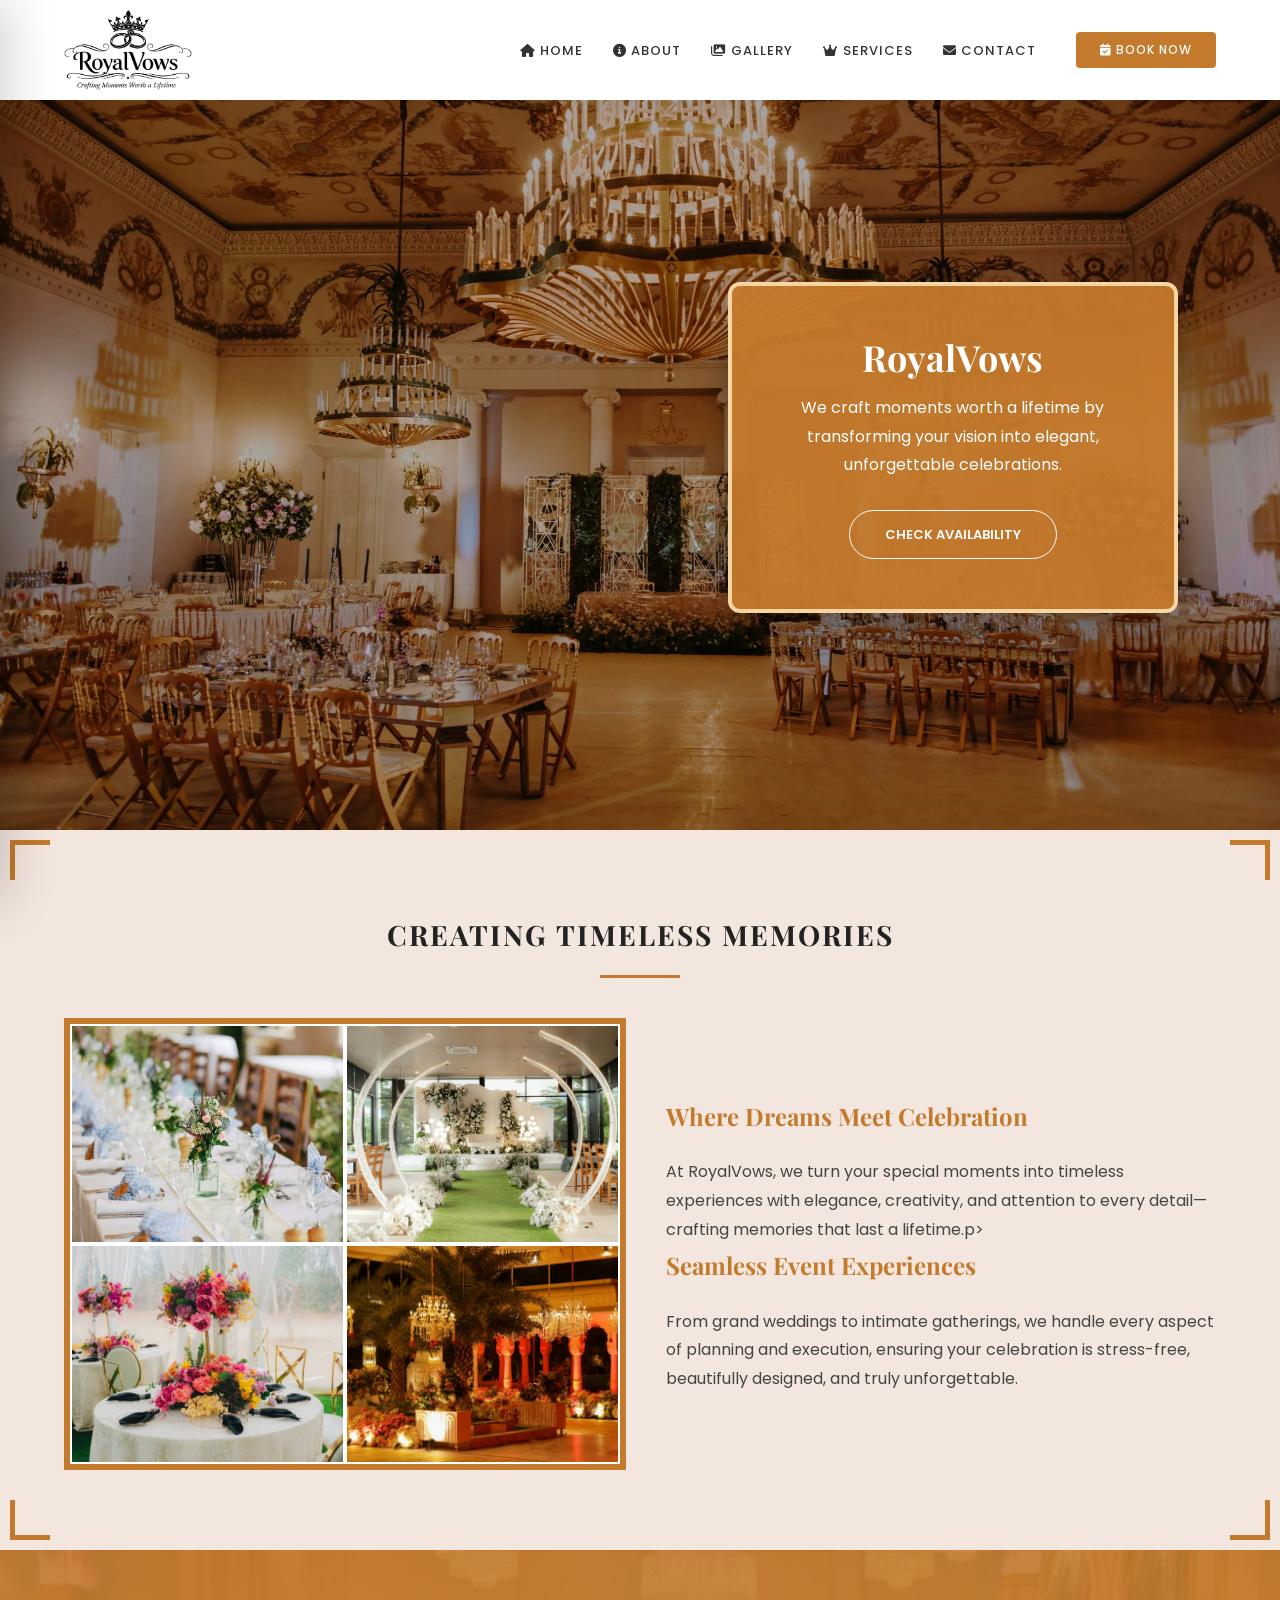
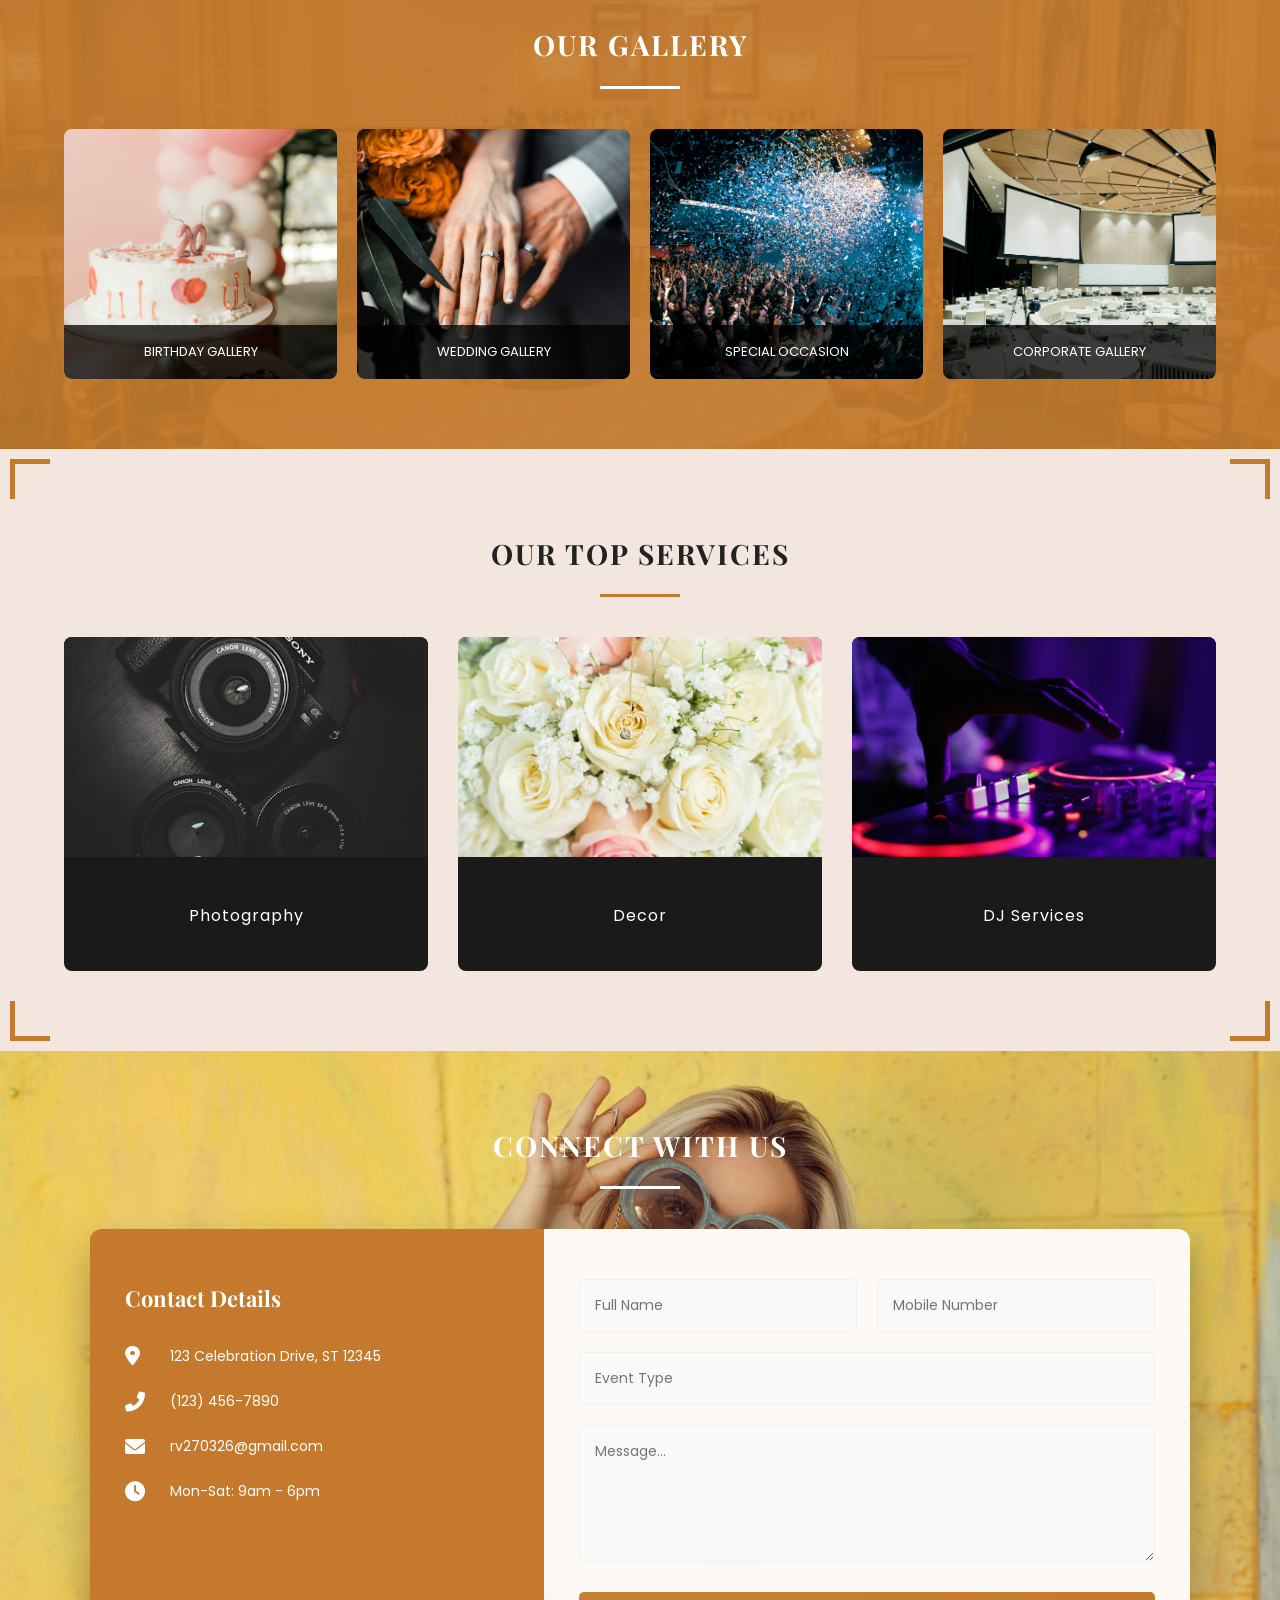
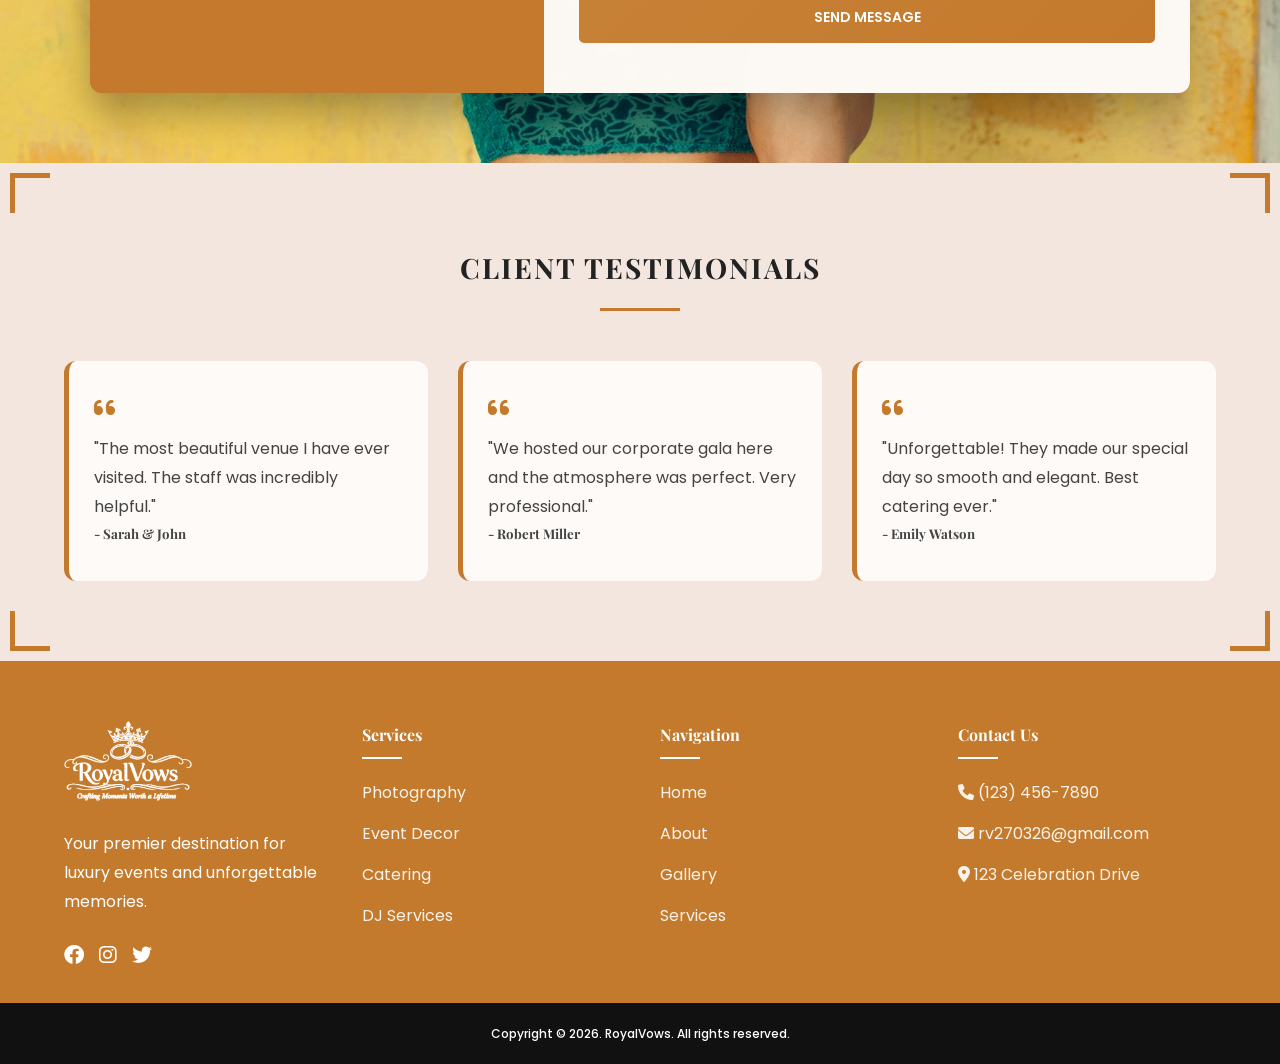
==== index.html @ b92c4b7d "first commit" ====
<!DOCTYPE html>
<html lang="en">
<head>
    <meta charset="UTF-8">
    <meta name="viewport" content="width=device-width, initial-scale=1.0">
    <title>RoyalVows | Reception Venue & Event Planners</title>
  <link rel="icon" type="image/svg+xml" href="data:image/svg+xml,<svg xmlns='http://www.w3.org/2000/svg' viewBox='0 0 64 64'><path fill='%23c47a2c' d='M2 54h60L50 18l-10 16-10-16-12 16-6-16z'/></svg>">
    
    <link href="https://fonts.googleapis.com/css2?family=Playfair+Display:ital,wght@0,400;0,700;1,400&family=Poppins:wght@300;400;500;600&display=swap" rel="stylesheet">
    <link rel="stylesheet" href="https://cdnjs.cloudflare.com/ajax/libs/font-awesome/6.0.0/css/all.min.css">
    <link rel="stylesheet" href="css/style.css">

</head>
<body>
<section id="home" class="hero">
    <div class="hero-card reveal active">
        <h1>RoyalVows</h1>
        <p>We craft moments worth a lifetime by transforming your vision into elegant, unforgettable celebrations.</p>
        <a href="#contact" class="cta-btn">Check Availability</a>
    </div>
</section>

<!-- About Section-->
<section id="about" class="decorated-section reveal">
    <div class="section-corners">
        <div class="corner-tl"></div>
        <div class="corner-tr"></div>
        <div class="corner-bl"></div>
        <div class="corner-br"></div>
    </div>
    <h2>Creating Timeless Memories</h2>
    <div class="divider"></div>
    <div class="about-wrapper">
        <div class="about-container">
            <div class="about-images">
                <img src="images/hero1.jpg">
                <img src="images/hero3.jpg">
                <img src="images/a4.jpg">
                <img src="images/a3.jpg">
            </div>
            <div class="about-content">
                <h3>Where Dreams Meet Celebration</h3>
                <p>At RoyalVows, we turn your special moments into timeless experiences with elegance, creativity, and attention to every detail—crafting memories that last a lifetime.p>
<h3>Seamless Event Experiences</h3>
<p>From grand weddings to intimate gatherings, we handle every aspect of planning and execution, ensuring your celebration is stress-free, beautifully designed, and truly unforgettable.</p>
            </div>
        </div>
    </div>
</section>

<section id="gallery" class="bg-img-section gallery-section reveal">
    <div class="gold-overlay"></div>
    <div class="section-content-relative">
        <h2>Our Gallery</h2>
        <div class="divider" style="background:#fff;"></div>
        <div class="gallery-grid">
            <div class="gallery-item" onclick="openGallery('Birthday')">
                <img src="images/b6.jpg">
                <div class="gallery-label">Birthday Gallery</div>
            </div>
            <div class="gallery-item" onclick="openGallery('Wedding')">
                <img src="images/w4.jpg">
                <div class="gallery-label">Wedding Gallery</div>
            </div>
            <div class="gallery-item" onclick="openGallery('Special Occasion')">
                <img src="images/c5.jpg">
                <div class="gallery-label">Special Occasion</div>
            </div>
            <div class="gallery-item" onclick="openGallery('Corporate')">
                <img src="images/c6.jpg">
                <div class="gallery-label">Corporate Gallery</div>
            </div>
        </div>
    </div>
</section>

<!-- Services Section with Premium Diamonds -->
<section id="services" class="decorated-section reveal">
    <div class="section-corners">
        <div class="corner-tl"></div>
        <div class="corner-tr"></div>
        <div class="corner-bl"></div>
        <div class="corner-br"></div>
    </div>
    <h2>Our Top Services</h2>
    <div class="divider"></div>
    <div class="services-wrapper">
        <div class="services-grid">
            <div class="service-card">
                <img src="images/pho.jpg">
                <h4>Photography</h4>
            </div>
            <div class="service-card">
                <img src="images/dec.jpg">
                <h4>Decor</h4>
            </div>
            <div class="service-card">
                <img src="images/dj.jpg">
                <h4>DJ Services</h4>
            </div>
        </div>
    </div>
</section>

<section id="contact" class="contact-section reveal">
    <div class="section-content-relative">
        <h2>Connect With Us</h2>
        <div class="divider" style="background:#fff;"></div>
        <div class="contact-wrapper">
            <div class="contact-info-side">
                <h3>Contact Details</h3>
                <div class="info-detail"><i class="fas fa-map-marker-alt"></i> 123 Celebration Drive, ST 12345</div>
                <div class="info-detail"><i class="fas fa-phone-alt"></i> (123) 456-7890</div>
                <div class="info-detail"><i class="fas fa-envelope"></i> rv270326@gmail.com </div>
                <div class="info-detail"><i class="fas fa-clock"></i> Mon-Sat: 9am - 6pm</div>
            </div>
            <div class="contact-form-side">
                <form id="contact-form" onsubmit="handleForm(event)">
                    <div class="form-row">
                        <div class="form-group"><input type="text" placeholder="Full Name" required></div>
                        <div class="form-group"><input type="tel" placeholder="Mobile Number" required></div>
                    </div>
                    <div class="form-group" style="margin-bottom:20px;"><input type="text" placeholder="Event Type"></div>
                    <div class="form-group" style="margin-bottom:20px;"><textarea rows="5" placeholder="Message..." required></textarea></div>
                    <button type="submit" class="submit-btn">Send Message</button>
                </form>
                <div id="success-msg" style="display:none; color:green; padding:20px; font-weight:600;">Message Sent! We will call you soon.</div>
            </div>
        </div>
    </div>
</section>

<section id="testimonials" class="reveal">
<div class="section-corners">
        <div class="corner-tl"></div>
        <div class="corner-tr"></div>
        <div class="corner-bl"></div>
        <div class="corner-br"></div>
    </div>

    <h2>Client Testimonials</h2>
    <div class="divider"></div>
    <div class="testimonial-grid">
        <div class="testimonial-card">
            <i class="fas fa-quote-left"></i>
            <p>"The most beautiful venue I have ever visited. The staff was incredibly helpful."</p>
            <h5 style="font-family:'Playfair Display';">- Sarah & John</h5>
        </div>
        <div class="testimonial-card">
            <i class="fas fa-quote-left"></i>
            <p>"We hosted our corporate gala here and the atmosphere was perfect. Very professional."</p>
            <h5 style="font-family:'Playfair Display';">- Robert Miller</h5>
        </div>
        <div class="testimonial-card">
            <i class="fas fa-quote-left"></i>
            <p>"Unforgettable! They made our special day so smooth and elegant. Best catering ever."</p>
            <h5 style="font-family:'Playfair Display';">- Emily Watson</h5>
        </div>
    </div>
</section>
<script src="js/script.js"></script>
</body>
</html>
---- css/style.css ----
:root {
            --primary-gold: #c47a2c;
            --dark-gold: #a3621d;
            --bg-light: #fdfaf7;
            --dark-bg: rgba(196, 122, 44, 0.95);
            --transition: all 0.4s cubic-bezier(0.4, 0, 0.2, 1);
        }

        /* Reset & Base */
        * { margin: 0; padding: 0; box-sizing: border-box; }
        html { scroll-behavior: smooth; }
        body {
            font-family: 'Poppins', sans-serif;
            color: #444;
            line-height: 1.8;
            background: #fff;
            overflow-x: hidden;
        }

        .reveal { opacity: 0; transform: translateY(30px); transition: all 0.8s ease-out; }
        .reveal.active { opacity: 1; transform: translateY(0); }

        /* Enhanced Premium Diamond Corners */
        .decorated-section {
    position: relative;
    overflow: hidden; /* prevents scroll issues */
}
       .section-corners div {
    position: absolute;
    width: 40px;
    height: 40px;
    border-color: #c47a2c;
}

/* Top Left */
.corner-tl {
    top: 10px;
    left: 10px;
    border-top: 5px solid;
    border-left: 5px solid;
}

/* Top Right */
.corner-tr {
    top: 10px;
    right: 10px;
    border-top: 5px solid;
    border-right: 5px solid;
}

/* Bottom Left */
.corner-bl {
    bottom: 10px;
    left: 10px;
    border-bottom: 5px solid;
    border-left: 5px solid;
}

/* Bottom Right */
.corner-br {
    bottom: 10px;
    right: 10px;
    border-bottom: 5px solid;
    border-right: 5px solid;
}

        /* --- NAVIGATION --- */
        header {
            position: fixed; top: 0; width: 100%; z-index: 2000;
            background: #fff; box-shadow: 0 4px 15px rgba(0,0,0,0.06);
        }
        .navbar {
            display: flex; justify-content: space-between; align-items: center;
            padding: 12px 5%; position: relative;
            max-height: 100px;
        }
        .logo img { height: 80px; width: auto; display: block; }

        /* Desktop Navigation */
        .desktop-nav {
            display: flex; list-style: none; gap: 30px; align-items: center;
        }
        .desktop-nav a {
            text-decoration: none; color: #333; font-size: 13px; font-weight: 500;
            text-transform: uppercase; transition: var(--transition); letter-spacing: 1px;
            padding: 8px 0; position: relative;
        }

        .desktop-nav a::after {
            content: ''; position: absolute; bottom: 0; left: 0; width: 0; height: 2px;
            background: var(--primary-gold); transition: 0.3s;
        }
        .desktop-nav a:hover::after, .desktop-nav a.active-link::after { width: 100%; }
        .desktop-nav a:hover, .desktop-nav a.active-link { color: var(--primary-gold); }

        .req-btn {
            background: var(--primary-gold) !important; color: #fff !important; padding: 12px 24px !important;
            border-radius: 4px; font-size: 12px !important; display: inline-block;
            line-height: 1; margin-left: 10px; transition: var(--transition) !important;
            text-decoration: none !important;
        }
        .req-btn::after { display: none !important; }
        .req-btn:hover { background: #222 !important; color: #fff !important; transform: translateY(-2px); }

        /* Clean Hamburger Menu */
        .hamburger {
            display: none; flex-direction: column; gap: 6px; cursor: pointer;
            padding: 15px; border-radius: 10px; transition: var(--transition);
            width: 52px; height: 52px; justify-content: center;
            background: transparent !important;
        }
        .hamburger span {
            width: 100%; height: 3px; background: #333; border-radius: 2px;
            transition: var(--transition); transform-origin: center;
        }
        .hamburger.active span:nth-child(1) {
            transform: rotate(45deg) translate(8px, 8px);
        }
        .hamburger.active span:nth-child(2) {
            opacity: 0;
        }
        .hamburger.active span:nth-child(3) {
            transform: rotate(-45deg) translate(8px, -8px);
        }

        /* FULL 100vh Drawer Menu */
        .mobile-menu-overlay {
            position: fixed; top: 0; left: 0; width: 100%; height: 100vh;
            background: rgba(0,0,0,0.5); z-index: 1999; opacity: 0; visibility: hidden;
            transition: all 0.4s cubic-bezier(0.25, 0.46, 0.45, 0.94);
        }
        .mobile-menu-overlay.active {
            opacity: 1; visibility: visible;
        }

        .mobile-menu {
            position: fixed; top: 0; left: 0; width: 100%; height: 100vh;
            background: linear-gradient(135deg, #fff 0%, #fdfaf7 100%);
            z-index: 2000; transform: translateX(-100%);
            box-shadow: 5px 0 50px rgba(0,0,0,0.2);
            transition: transform 0.5s cubic-bezier(0.25, 0.46, 0.45, 0.94);
            padding: 20px 40px 40px;
            overflow-y: auto;
        }
        .mobile-menu.active { transform: translateX(0); }

        .mobile-menu-header {
            display: flex; justify-content: flex-end;
            margin-bottom: 15px;
            padding-bottom: 10px; border-bottom: 2px solid #eee;
        }
        .mobile-menu-close {
            background: none; border: none; font-size: 28px; color: #666;
            cursor: pointer; padding: 8px; width: 50px; height: 50px;
            display: flex; align-items: center; justify-content: center;
            border-radius: 50%; transition: var(--transition);
        }
        .mobile-menu-close:hover {
            background: var(--primary-gold); color: #fff; transform: rotate(90deg);
        }

        .mobile-menu-links {
            list-style: none;
        }
        .mobile-menu-links li {
            margin-bottom: 8px;
        }
        .mobile-menu-links a {
            display: flex; align-items: center; gap: 15px; padding: 12px 0;
            font-size: 20px; font-weight: 500; color: #333; text-decoration: none;
            border-bottom: 1px solid rgba(196,122,44,0.1); transition: var(--transition);
            position: relative; overflow: hidden;
        }
        .mobile-menu-links a::before {
            content: ''; position: absolute; left: 0; top: 50%; width: 4px; height: 0;
            background: var(--primary-gold); transition: var(--transition);
            transform: translateY(-50%);
        }
        .mobile-menu-links a:hover {
            color: var(--primary-gold); padding-left: 25px;
        }
        .mobile-menu-links a:hover::before { height: 40px; }
.mobile-menu-links a.active-link {
    color: var(--primary-gold);
    padding-left: 25px;
}

.mobile-menu-links a.active-link::before {
    height: 40px;
}

        .mobile-menu-book {
            background: #222 !important; color: #fff !important;
            text-align: center; margin-top: 20px;
            padding: 12px 24px !important; border-radius: 4px;
            font-size: 12px !important; font-weight: 500 !important;
            text-transform: uppercase !important; letter-spacing: 1px !important;
            display: inline-block; line-height: 1; text-decoration: none !important;
            transition: var(--transition) !important;
        }
        .mobile-menu-book:hover {
            background: var(--primary-gold) !important;
            transform: translateY(-2px);
        }

        .hero {
            height: 85vh; margin-top: 65px;
            background: linear-gradient(rgba(0,0,0,0.25), rgba(0,0,0,0.25)),
                        url('../images/h2.jpg') center/cover no-repeat;
            display: flex; align-items: center; justify-content: flex-end; padding: 0 8%;
            position: relative;
        }
        .hero-card {
            background: var(--dark-bg); color: #fff; padding: 50px 40px;
            width: 100%; max-width: 450px; text-align: center; border-radius: 12px;
            box-shadow: 0 20px 40px rgba(0,0,0,0.3);
        }
.hero-card {
    position: relative;
    background: var(--dark-bg);
    color: #fff;
    padding: 50px 40px;
    width: 100%;
    max-width: 450px;
    text-align: center;
    border-radius: 12px;
    box-shadow: 0 20px 40px rgba(0,0,0,0.3);
border: 4px solid  #f5d6a3;
    z-index: 1;
}


        .hero-card h1 { font-family: 'Playfair Display', serif; font-size: clamp(28px, 5vw, 36px); margin-bottom: 15px; line-height: 1.2; }
        .hero-card p { font-size: clamp(14px, 3vw, 16px); margin-bottom: 10px; }
        .cta-btn {
            background: transparent; border: 1.5px solid #fff; color: #fff; padding: 12px 35px;
            cursor: pointer; font-size: clamp(12px, 2.5vw, 13px); font-weight: 600; transition: var(--transition);
            border-radius: 30px; text-transform: uppercase; text-decoration: none; display: inline-block; margin-top: 20px;
        }
        .cta-btn:hover { background: #fff; color: var(--primary-gold); transform: translateY(-3px); }

        /* --- SECTIONS --- */
        section { padding: 70px 5%; text-align: center; position: relative; }
        h2 {
            font-family: 'Playfair Display', serif;
            font-size: clamp(24px, 4vw, 28px); letter-spacing: 2px;
            margin-bottom: 15px; text-transform: uppercase;
            color: #222;
        }
        .divider { width: 80px; height: 3px; background: var(--primary-gold); margin: 0 auto 40px; }

        /* About Section - Full Width Images on Mobile/Tablet */
        #about { padding: 80px 5%;background-color: #f3e6df; }
        .about-wrapper { position: relative; }
        .about-container {
            display: flex; gap: 40px; align-items: center; text-align: left;
            margin: 0 auto; max-width: 1200px;
        }
        .about-images {
    flex: 1;
    display: grid;
    grid-template-columns: repeat(2, 1fr);
    gap: 0;
    border: 6px solid #c47a2c;
    overflow: hidden;
}

.about-images img {
    width: 100%;
    height: 220px;
    object-fit: cover;
    border: 2px solid #fff;
    border-radius: 0;
    display: block;
    transition: transform 0.5s ease, filter 0.5s ease;
}

/* Hover Animation */
.about-images img:hover {
    transform: scale(1.08);
    filter: brightness(1.1);
}
        .about-content { flex: 1; }
        .about-content h3 {
            color: var(--primary-gold);
            font-family: 'Playfair Display', serif;
            font-size: 24px; margin-bottom: 20px;
        }

        /* BG Image Sections */
        .bg-img-section {
            position: relative; background-attachment: fixed; background-position: center;
            background-repeat: no-repeat; background-size: cover; padding: 70px 5%;
        }
        .gold-overlay { position: absolute; top: 0; left: 0; width: 100%; height: 100%; background: rgba(196, 122, 44, 0.9); z-index: 1; }
        .section-content-relative { position: relative; z-index: 2; color: #fff; }
        .section-content-relative h2 { color: #fff !important; }

        .gallery-section { background-image: url('../images/gall.jpg'); }
        .gallery-grid { display: grid; grid-template-columns: repeat(4, 1fr); gap: 20px; }
        .gallery-item { position: relative; overflow: hidden; height: 250px; border-radius: 8px; cursor: pointer; }
        .gallery-item img { width: 100%; height: 100%; object-fit: cover; transition: 0.6s; }
        .gallery-item:hover img { transform: scale(1.1); }
        .gallery-label { position: absolute; bottom: 0; left: 0; width: 100%; background: rgba(0,0,0,0.75); padding: 15px; font-size: 13px; text-transform: uppercase; text-align: center; }

        /* Services Section */
        #services { padding: 80px 5%; background-color: #f3e6df; }
        .services-wrapper { position: relative; }
        .services-grid {
            display: grid; grid-template-columns: repeat(3, 1fr); gap: 30px;
            margin: 0 auto; max-width: 1200px;
        }
        .service-card {
            background: #1a1a1a; color: #fff; border-radius: 8px; overflow: hidden;
            padding-bottom: 25px; position: relative; transition: var(--transition);
        }
        .service-card:hover {
            transform: translateY(-15px) scale(1.02);
            box-shadow: 0 25px 50px rgba(196, 122, 44, 0.3);
        }
        .service-card img { width: 100%; height: 220px; object-fit: cover; }
        .service-card h4 {
            margin-top: 20px; font-weight: 400; letter-spacing: 1px;
            text-align: center; padding: 15px;
        }

        /* Contact */
        .contact-section {
            background-image: url('../images/contactt.jpg');
            background-attachment: fixed; background-position: center; background-repeat: no-repeat;
            background-size: cover; padding: 70px 5%;
        }
        .contact-wrapper {
            display: flex; max-width: 1100px; margin: 0 auto; border-radius: 12px;
            overflow: hidden; box-shadow: 0 20px 40px rgba(0,0,0,0.3);
            background: rgba(196, 122, 44, 0.95);
        }
        .contact-info-side { flex: 1; background: rgba(196, 122, 44, 0.98); color: #fff; padding: 50px 35px; text-align: left; }
        .contact-info-side h3 {
            font-family: 'Playfair Display', serif;
            font-size: 22px; margin-bottom: 25px; color: #fff;
        }
        .info-detail { display: flex; align-items: center; gap: 20px; margin-bottom: 20px; font-size: 14px; }
        .info-detail i { color: #fff; font-size: 20px; width: 25px; }

        .contact-form-side { flex: 1.5; background: rgba(255,255,255,0.95); padding: 50px 35px; text-align: left; }
        .form-row { display: grid; grid-template-columns: 1fr 1fr; gap: 20px; margin-bottom: 20px; }
        .form-group input, .form-group textarea {
            width: 100%; padding: 15px; border: 1px solid #eee; background: #f9f9f9; border-radius: 5px; outline: none; font-family: inherit; font-size: 14px;
            transition: var(--transition);
        }
        .form-group input:focus { border-color: var(--primary-gold); background: #fff; box-shadow: 0 0 0 3px rgba(196, 122, 44, 0.1); }
        .submit-btn {
            background: linear-gradient(135deg, var(--dark-bg), var(--primary-gold)); color: #fff; border: none; padding: 15px 40px; cursor: pointer;
            text-transform: uppercase; font-weight: 600; width: 100%; transition: var(--transition); border-radius: 5px;
            font-size: 14px; font-family: inherit; position: relative; overflow: hidden;
        }
        .submit-btn::before {
            content: ''; position: absolute; top: 0; left: -100%; width: 100%; height: 100%;
            background: linear-gradient(90deg, transparent, rgba(255,255,255,0.2), transparent);
            transition: left 0.5s;
        }
        .submit-btn:hover::before { left: 100%; }
        .submit-btn:hover {
            background: linear-gradient(135deg, var(--primary-gold), #d6903e);
            transform: translateY(-3px); box-shadow: 0 10px 25px rgba(196, 122, 44, 0.4);
        }
#testimonials {
    background-color: #f3e6df;
    padding: 80px 5%;
}

        .testimonial-grid { display: grid; grid-template-columns: repeat(3, 1fr); gap: 30px; margin-top: 50px; }
        .testimonial-card {
            background: var(--bg-light); padding: 35px 25px; border-radius: 12px;
            text-align: left; border-left: 5px solid var(--primary-gold); transition: var(--transition);
        }
        .testimonial-card:hover { transform: translateY(-10px); box-shadow: 0 15px 30px rgba(0,0,0,0.1); }
        .testimonial-card i { color: var(--primary-gold); font-size: 24px; margin-bottom: 15px; }

        #backToTop {
            position: fixed; bottom: 30px; right: 30px; background: var(--primary-gold); color: #fff;
            width: 45px; height: 45px; border-radius: 50%; border: none; cursor: pointer;
            display: none; align-items: center; justify-content: center; z-index: 1000;
            box-shadow: 0 4px 10px rgba(0,0,0,0.2); transition: 0.3s;
        }

        .modal { display: none; position: fixed; inset: 0; background: rgba(0,0,0,0.9); z-index: 3000; justify-content: center; align-items: center; padding: 20px; }
        .modal.active { display: flex; }
        .modal-content { background: #fff; max-width: 1000px; width: 100%; max-height: 85vh; border-radius: 8px; padding: 30px; overflow-y: auto; }
        .modal-grid { display: grid; grid-template-columns: repeat(3, 1fr); gap: 15px; }
        .modal-grid img { width: 100%; height: 200px; object-fit: cover; border-radius: 4px; }
        .close-modal { font-size: 30px; cursor: pointer; float: right; }

        /* FIXED Footer - Left Aligned Columns + Proper Underlines */
        footer {
            background: var(--primary-gold); color: #fff; padding: 60px 5% 30px;
            display: grid; grid-template-columns: repeat(4, 1fr); gap: 40px; text-align: left;
        }
        .footer-col { text-align: left; }
        .footer-col h4 {
            font-family: 'Playfair Display', serif; margin-bottom: 20px;
            font-size: 16px; position: relative; padding-bottom: 10px;
        }
        .footer-col h4::after {
            content: ''; position: absolute; bottom: 0; left: 0;
            width: 40px; height: 2px; background: #fff;
        }
        .footer-col ul { list-style: none; }
        .footer-col ul li {
            margin-bottom: 12px; opacity: 0.9; transition: 0.3s;
        }
        .footer-col ul li:hover { opacity: 1; transform: translateX(5px); color: #fff; }
        .footer-col ul li a {
            color: inherit; text-decoration: none !important;
        }
        .footer-logo img { height: 80px; margin-bottom: 20px; filter: brightness(0) invert(1); }
        .social-icons { display: flex; gap: 15px; margin-top: 20px; justify-content: flex-start; }
        .social-icons a { color: #fff; font-size: 20px; transition: var(--transition); text-decoration: none; }
        .social-icons a:hover { color: var(--dark-gold); transform: translateY(-3px); }
        .bottom-bar {
            background: #111; color: #fff !important; text-align: center; padding: 20px;
            font-size: 12px; font-weight: 500;
        }

        /* RESPONSIVE DESIGN - ALL FIXES APPLIED */
        @media (max-width: 1200px) {
            .navbar { padding: 12px 4%; }
            section { padding: 60px 4%; }
            .hero { padding: 0 6%; }
            .bg-img-section, .contact-section { padding: 60px 4%; }
            .corner-tl, .corner-tr, .corner-bl, .corner-br { width: 90px; height: 90px; }
        }

        @media (max-width: 1024px) {
            .hamburger { display: flex; }
            .desktop-nav { display: none; }

            .navbar { padding: 10px 4%; max-height: 60px; }
 .logo img {
        height: 50px;
    }

            /* FIXED Hero - Full Width Rectangle */
            .hero {
                height: 80vh;
                margin-top: 60px;
		background: linear-gradient(rgba(0,0,0,0.5), rgba(0,0,0,0.5)),
                url('https://images.unsplash.com/photo-1519225421980-715cb0215aed?auto=format&fit=crop&w=1600') center/cover no-repeat;
                padding: 0 5%;
                justify-content: center;
                text-align: center;
            }
            .hero::before {
                content: '';
                position: absolute;
                top: 0;
                left: 0;
                width: 100%;
                height: 100%;
                background: linear-gradient(
                    rgba(0, 0, 0, 0.2),
                    rgba(0, 0, 0, 0.2)
                );
                pointer-events: none;
                z-index: 1;
            }
           .hero-card {
   		background: transparent;
		border:0px !important;
                padding: 20px 20px;
                width: 95%;
                max-width: none;
                margin: 0 2.5%;
		box-shadow: none;
            }



            /* About Images Full Width */
            .about-container { flex-direction: column; gap: 30px; text-align: center; }
            .about-images {
        grid-template-columns: repeat(2, 1fr); /* KEEP 2 columns */
        gap: 0;
    }

    .about-images img {
        height: 250px;
    }


            .testimonial-grid, .gallery-grid { grid-template-columns: repeat(2, 1fr); }
            footer {
                grid-template-columns: repeat(2, 1fr);
                gap: 30px;
                padding: 50px 4% 30px;
            }
            /* Footer columns LEFT aligned on tablet */
            .footer-col { text-align: left; }
            .footer-col h4::after { left: 0; }
            .social-icons { justify-content: flex-start; }
        }

        @media (max-width: 768px) {
            section { padding: 50px 5%; }
            #about, #services { padding: 60px 5%; }

            .hero {
                height: 75vh;
                padding: 5% 5%;
		background: linear-gradient(rgba(0,0,0,0.5), rgba(0,0,0,0.5)),
                url('https://images.unsplash.com/photo-1519225421980-715cb0215aed?auto=format&fit=crop&w=1600') center/cover no-repeat;
                justify-content: center;
                text-align: center;
            }
            .hero-card {
   		background: transparent;
		border:0px !important;
                padding: 20px 20px;
                width: 95%;
                max-width: none;
                margin: 0 2.5%;
		box-shadow: none;
            }

            /* About Images FULL WIDTH Mobile */
            .about-images {
        grid-template-columns: repeat(2, 1fr); /* KEEP 2 columns */
        gap: 0;
    }

    .about-images img {
        height: 180px;
    }

            h2 { font-size: 24px; letter-spacing: 1px; }

            .gallery-grid { grid-template-columns: repeat(2, 1fr); gap: 12px; }
            .services-grid { grid-template-columns: 1fr; }
            .testimonial-grid { grid-template-columns: 1fr; }

            .contact-wrapper { flex-direction: column; }
            .contact-info-side, .contact-form-side { padding: 35px 25px; }
            .form-row { grid-template-columns: 1fr; }
            .contact-info-side h3 { font-size: 20px; }

            footer {
                grid-template-columns: 1fr;
                gap: 25px;
                padding: 40px 5% 25px;
                text-align: left;
            }
            .footer-col { text-align: left; }
            .corner-tl, .corner-tr, .corner-bl, .corner-br { display : none !important; }
        }

        @media (max-width: 480px) {
            .navbar { padding: 8px 4%; }
            .logo img { height: 38px; }
            section { padding: 40px 4%; }
            #about, #services { padding: 50px 4%; }

            .hero {
                height: 75vh;
                margin-top: 55px;
                padding: 4% 4%;
            }
            .hero-card {
		background: transparent;
                border:0px !important;
                padding: 20px 20px;
                width: 96%;
                margin: 0 2%;
 		box-shadow: none;
            }

            .about-images img { height: 170px; }
            .gallery-grid { grid-template-columns: 1fr; }
            .gallery-item { height: 220px; }

            .contact-info-side, .contact-form-side { padding: 30px 20px; }
            footer { padding: 30px 4% 20px; gap: 20px; }

            .corner-tl, .corner-tr, .corner-bl, .corner-br { display : none !important; }
        }
        /* Projects Stats Section - After About */
        .projects-stats {
            padding: 4rem 0;
            background: linear-gradient(135deg, var(--primary-gold, #c47a2c) 0%, #8B4513 100%);
            position: relative;
        }

        .stats-container {
            display: grid;
            grid-template-columns: repeat(auto-fit, minmax(220px, 1fr));
            gap: 2rem;
            max-width: 1200px;
            margin: 0 auto;
            padding: 0 2rem;
        }

        .stat-item {
            text-align: center;
            color: white;
            padding: 2.5rem 1.5rem;
            background: rgba(255,255,255,0.15);
            backdrop-filter: blur(15px);
            border-radius: 25px;
            border: 2px solid rgba(255,255,255,0.3);
            transition: all 0.4s cubic-bezier(0.4, 0, 0.2, 1);
            position: relative;
            overflow: hidden;
        }

        .stat-item::before {
            content: '';
            position: absolute;
            top: 0;
            left: -100%;
            width: 100%;
            height: 100%;
            background: linear-gradient(90deg, transparent, rgba(255,255,255,0.4), transparent);
            transition: left 0.6s;
        }

        .stat-item:hover::before {
            left: 100%;
        }

        .stat-item:hover {
            transform: translateY(-15px) scale(1.05);
            background: rgba(255,255,255,0.25);
            border-color: rgba(255,215,0,0.6);
            box-shadow: 0 25px 50px rgba(0,0,0,0.3);
        }

        .stat-item i {
            font-size: 2.5rem;
            margin-bottom: 1rem;
            opacity: 0.9;
        }

        .stat-number {
            font-size: 3.2rem;
            font-weight: 800;
            font-family: 'Playfair Display', serif;
            color: #FFD700;
            margin-bottom: 0.5rem;
            line-height: 1;
            text-shadow: 0 2px 4px rgba(0,0,0,0.3);
        }

        .stat-label {
            font-size: 1rem;
            font-weight: 400;
            opacity: 0.95;
            text-transform: uppercase;
            letter-spacing: 1.5px;
        }

        /* Responsive */
        @media (max-width: 768px) {
            .stats-container {
                grid-template-columns: repeat(2, 1fr);
                gap: 1.5rem;
                padding: 0 1rem;
            }

            .stat-number {
                font-size: 2.8rem;
            }

            .stat-item {
                padding: 2rem 1rem;
            }
        }

        @media (max-width: 480px) {
            .stats-container {
                grid-template-columns: 1fr;
            }
        }
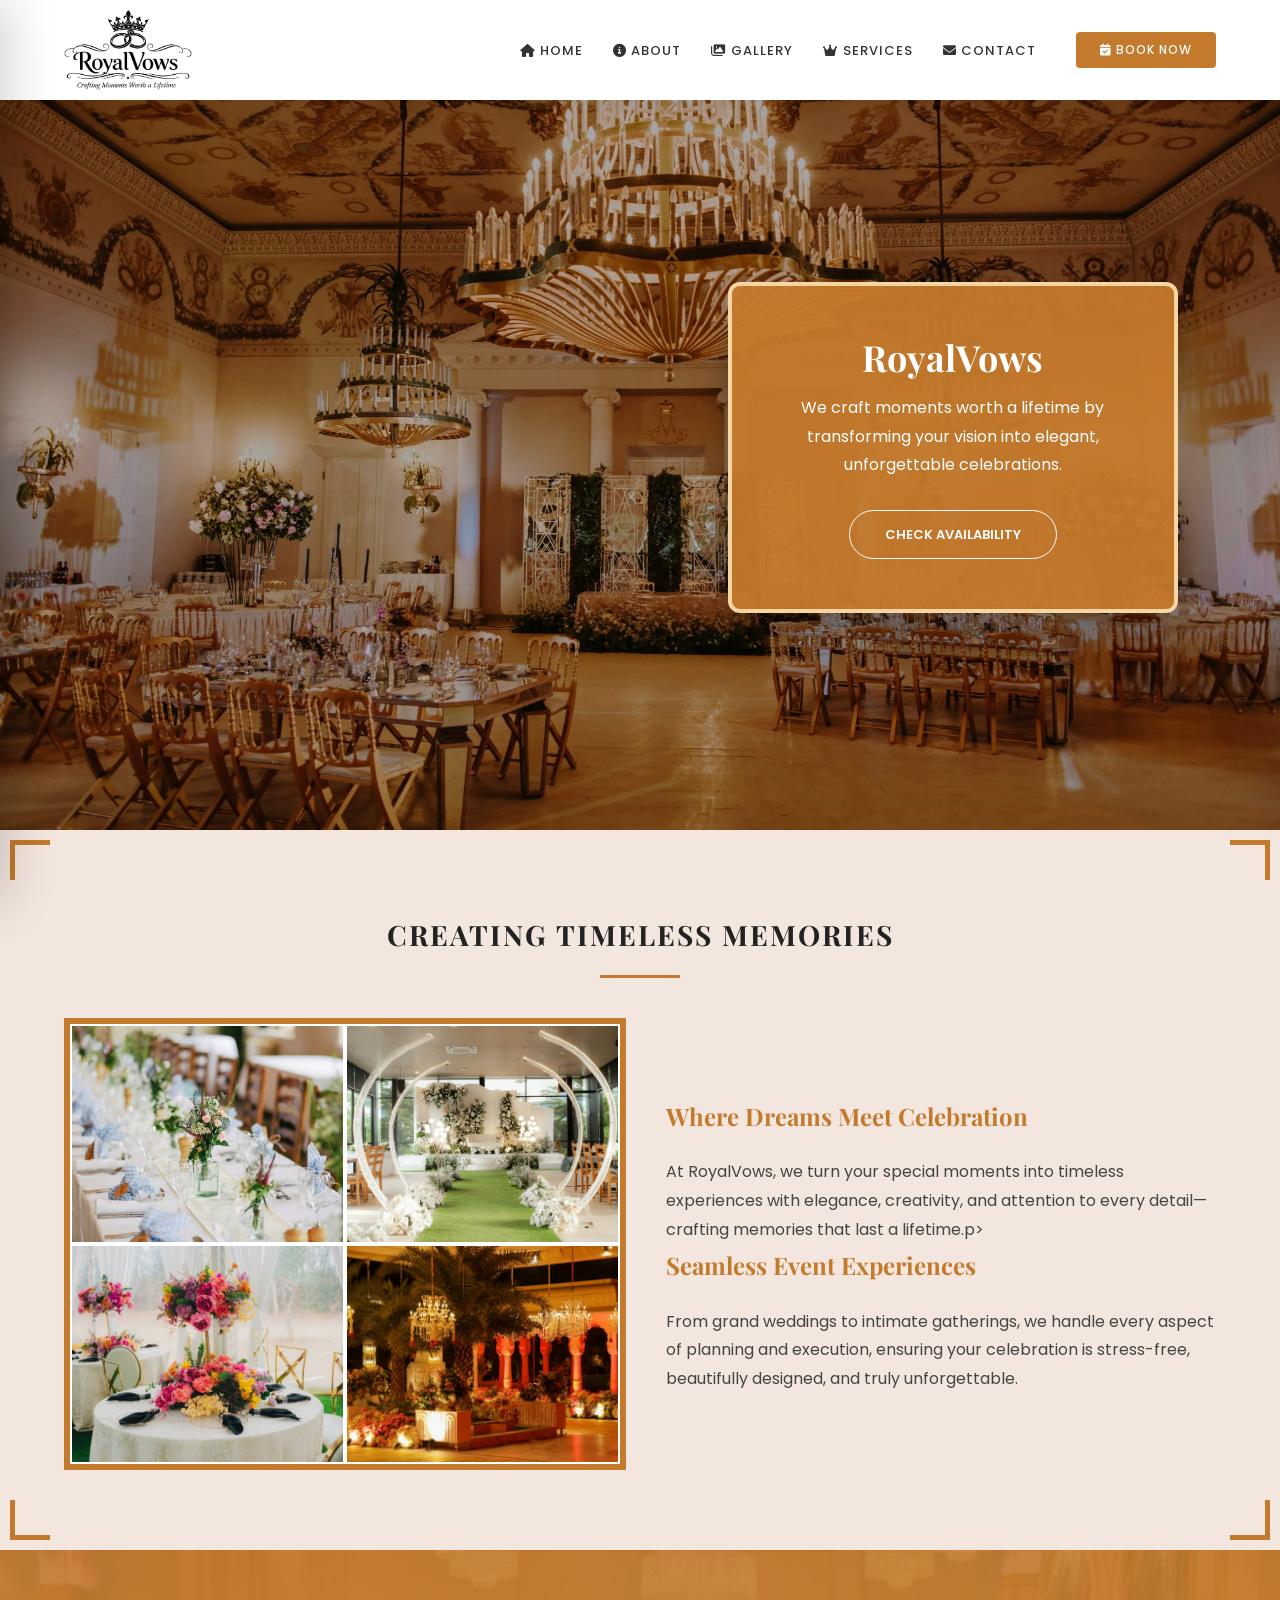
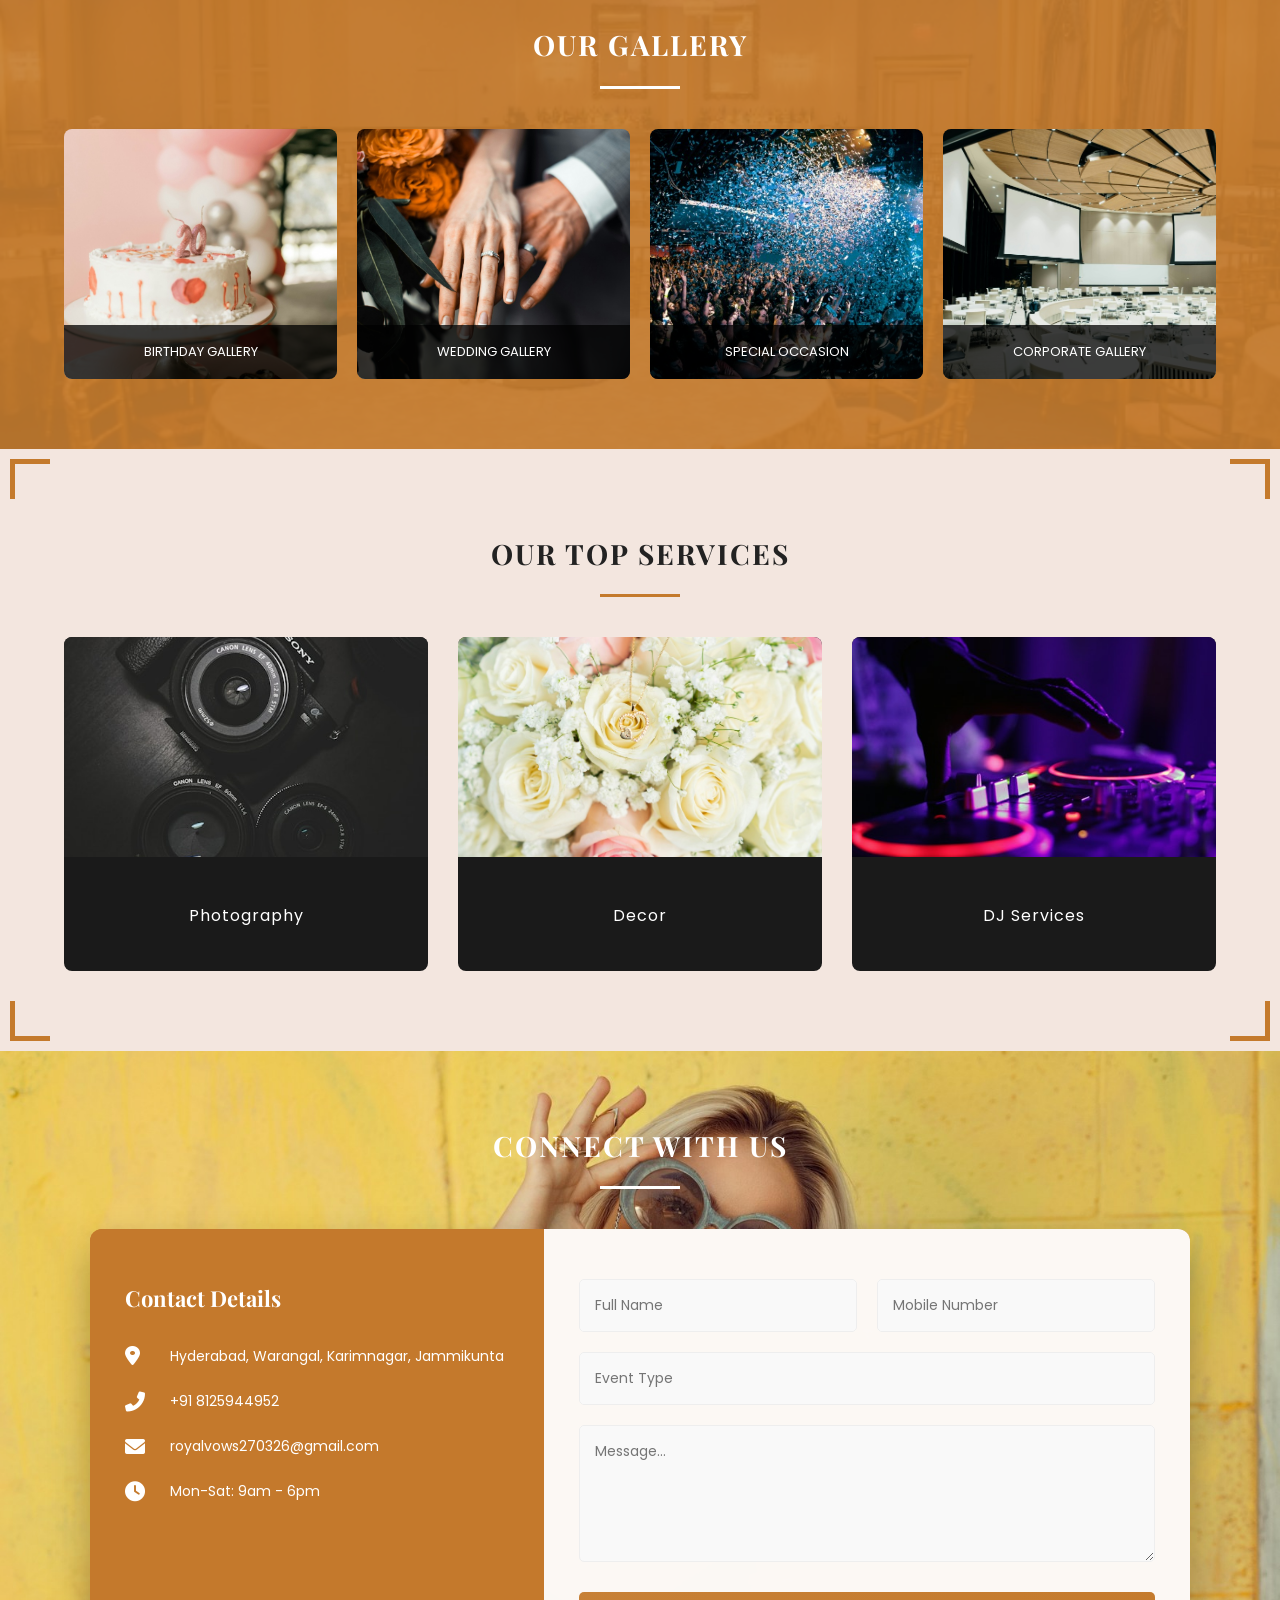
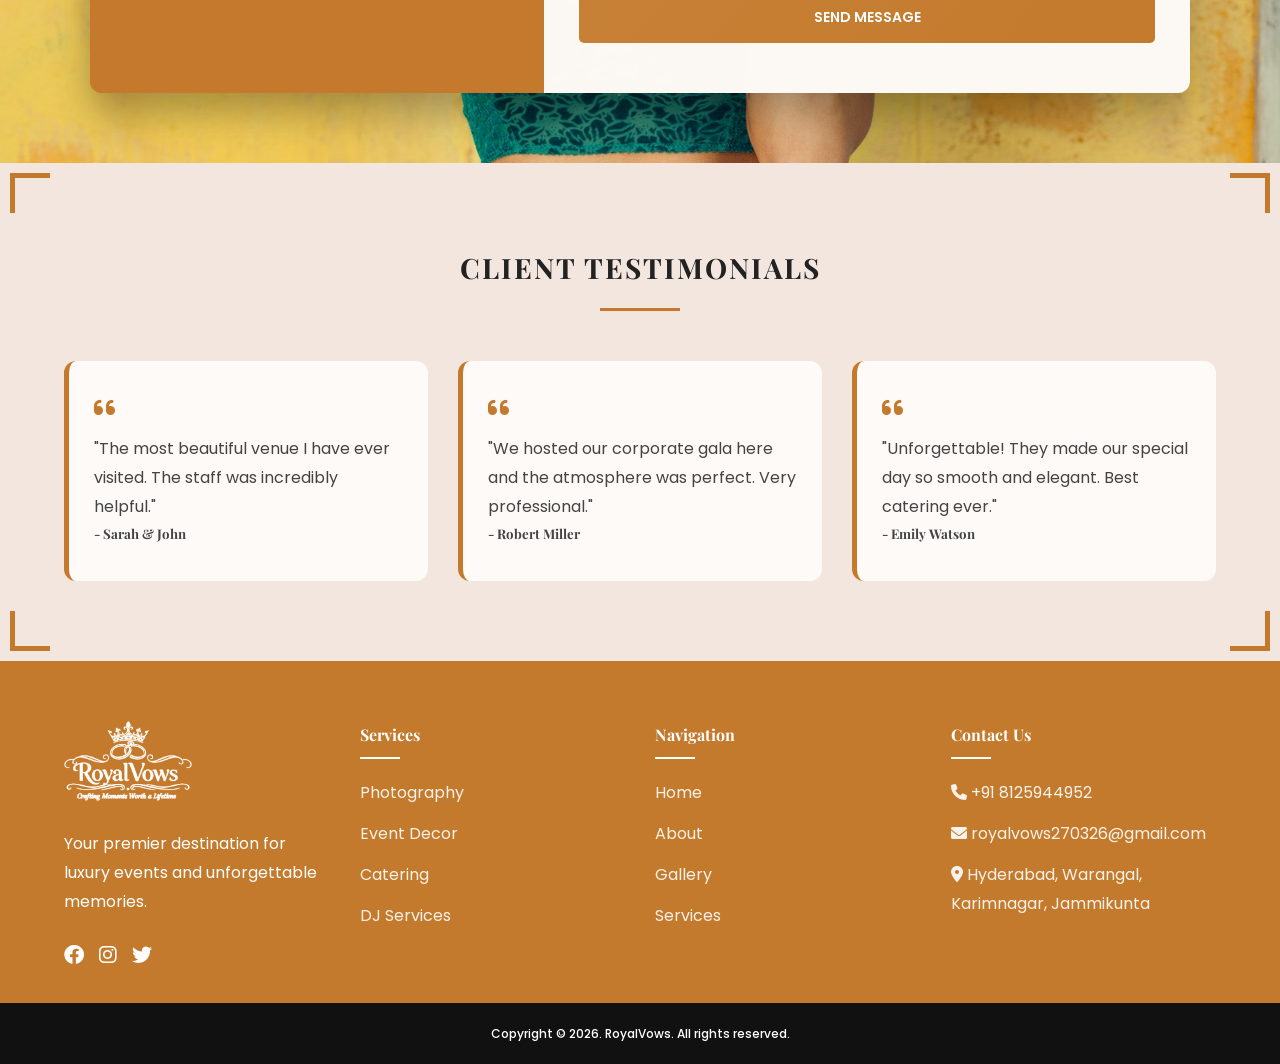
==== commit 710457c3: "Added/updated folder" ====
--- a/index.html
+++ b/index.html
@@ -109,9 +109,9 @@
         <div class="contact-wrapper">
             <div class="contact-info-side">
                 <h3>Contact Details</h3>
-                <div class="info-detail"><i class="fas fa-map-marker-alt"></i> 123 Celebration Drive, ST 12345</div>
-                <div class="info-detail"><i class="fas fa-phone-alt"></i> (123) 456-7890</div>
-                <div class="info-detail"><i class="fas fa-envelope"></i> rv270326@gmail.com </div>
+                <div class="info-detail"><i class="fas fa-map-marker-alt"></i> Hyderabad, Warangal, Karimnagar, Jammikunta</div>
+                <div class="info-detail"><i class="fas fa-phone-alt"></i> +91 8125944952</div>
+                <div class="info-detail"><i class="fas fa-envelope"></i> royalvows270326@gmail.com </div>
                 <div class="info-detail"><i class="fas fa-clock"></i> Mon-Sat: 9am - 6pm</div>
             </div>
             <div class="contact-form-side">
--- a/css/style.css
+++ b/css/style.css
@@ -395,7 +395,7 @@
         /* FIXED Footer - Left Aligned Columns + Proper Underlines */
         footer {
             background: var(--primary-gold); color: #fff; padding: 60px 5% 30px;
-            display: grid; grid-template-columns: repeat(4, 1fr); gap: 40px; text-align: left;
+            display: grid; grid-template-columns: repeat(4, 1fr); gap: 30px; text-align: left;
         }
         .footer-col { text-align: left; }
         .footer-col h4 {
@@ -446,7 +446,7 @@
                 height: 80vh;
                 margin-top: 60px;
 		background: linear-gradient(rgba(0,0,0,0.5), rgba(0,0,0,0.5)),
-                url('https://images.unsplash.com/photo-1519225421980-715cb0215aed?auto=format&fit=crop&w=1600') center/cover no-repeat;
+                url('../images/h2.jpg') center/cover no-repeat;
                 padding: 0 5%;
                 justify-content: center;
                 text-align: center;
@@ -509,7 +509,7 @@
                 height: 75vh;
                 padding: 5% 5%;
 		background: linear-gradient(rgba(0,0,0,0.5), rgba(0,0,0,0.5)),
-                url('https://images.unsplash.com/photo-1519225421980-715cb0215aed?auto=format&fit=crop&w=1600') center/cover no-repeat;
+                url('../images/h2.jpg') center/cover no-repeat;
                 justify-content: center;
                 text-align: center;
             }
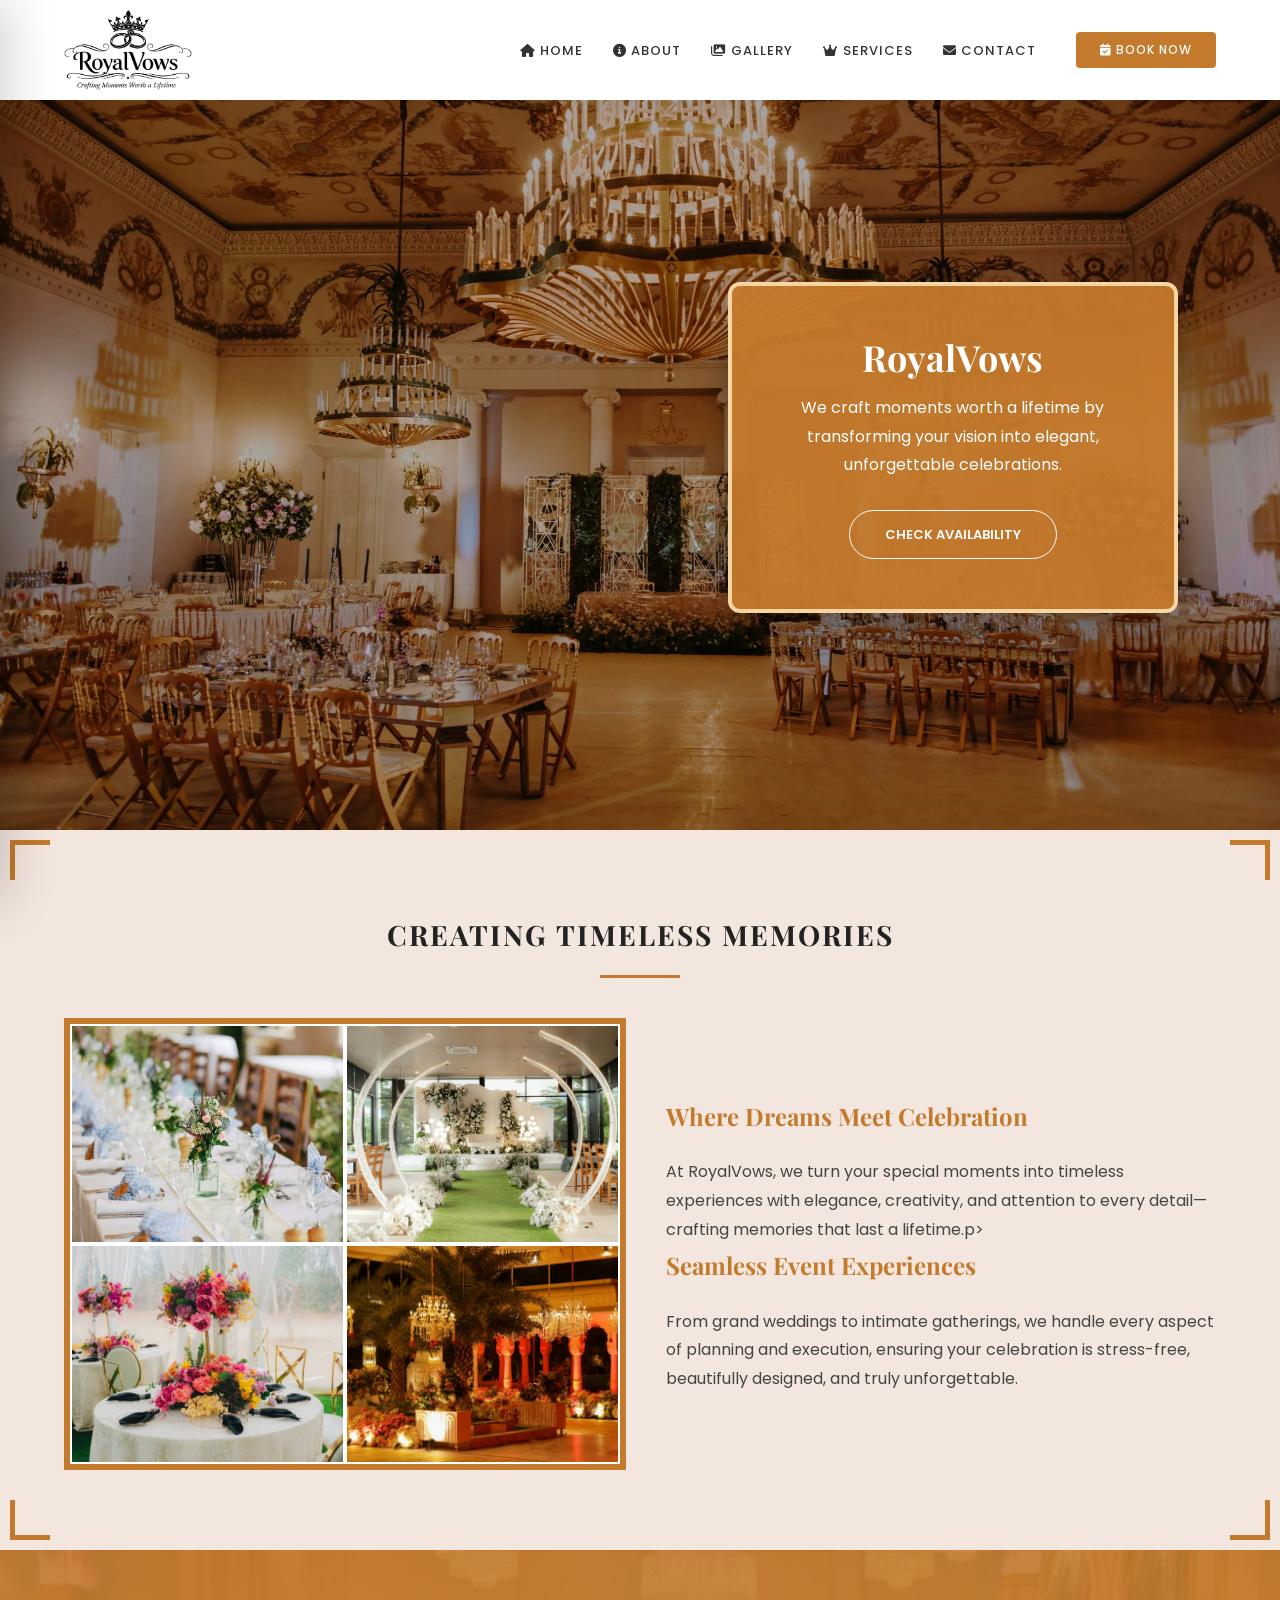
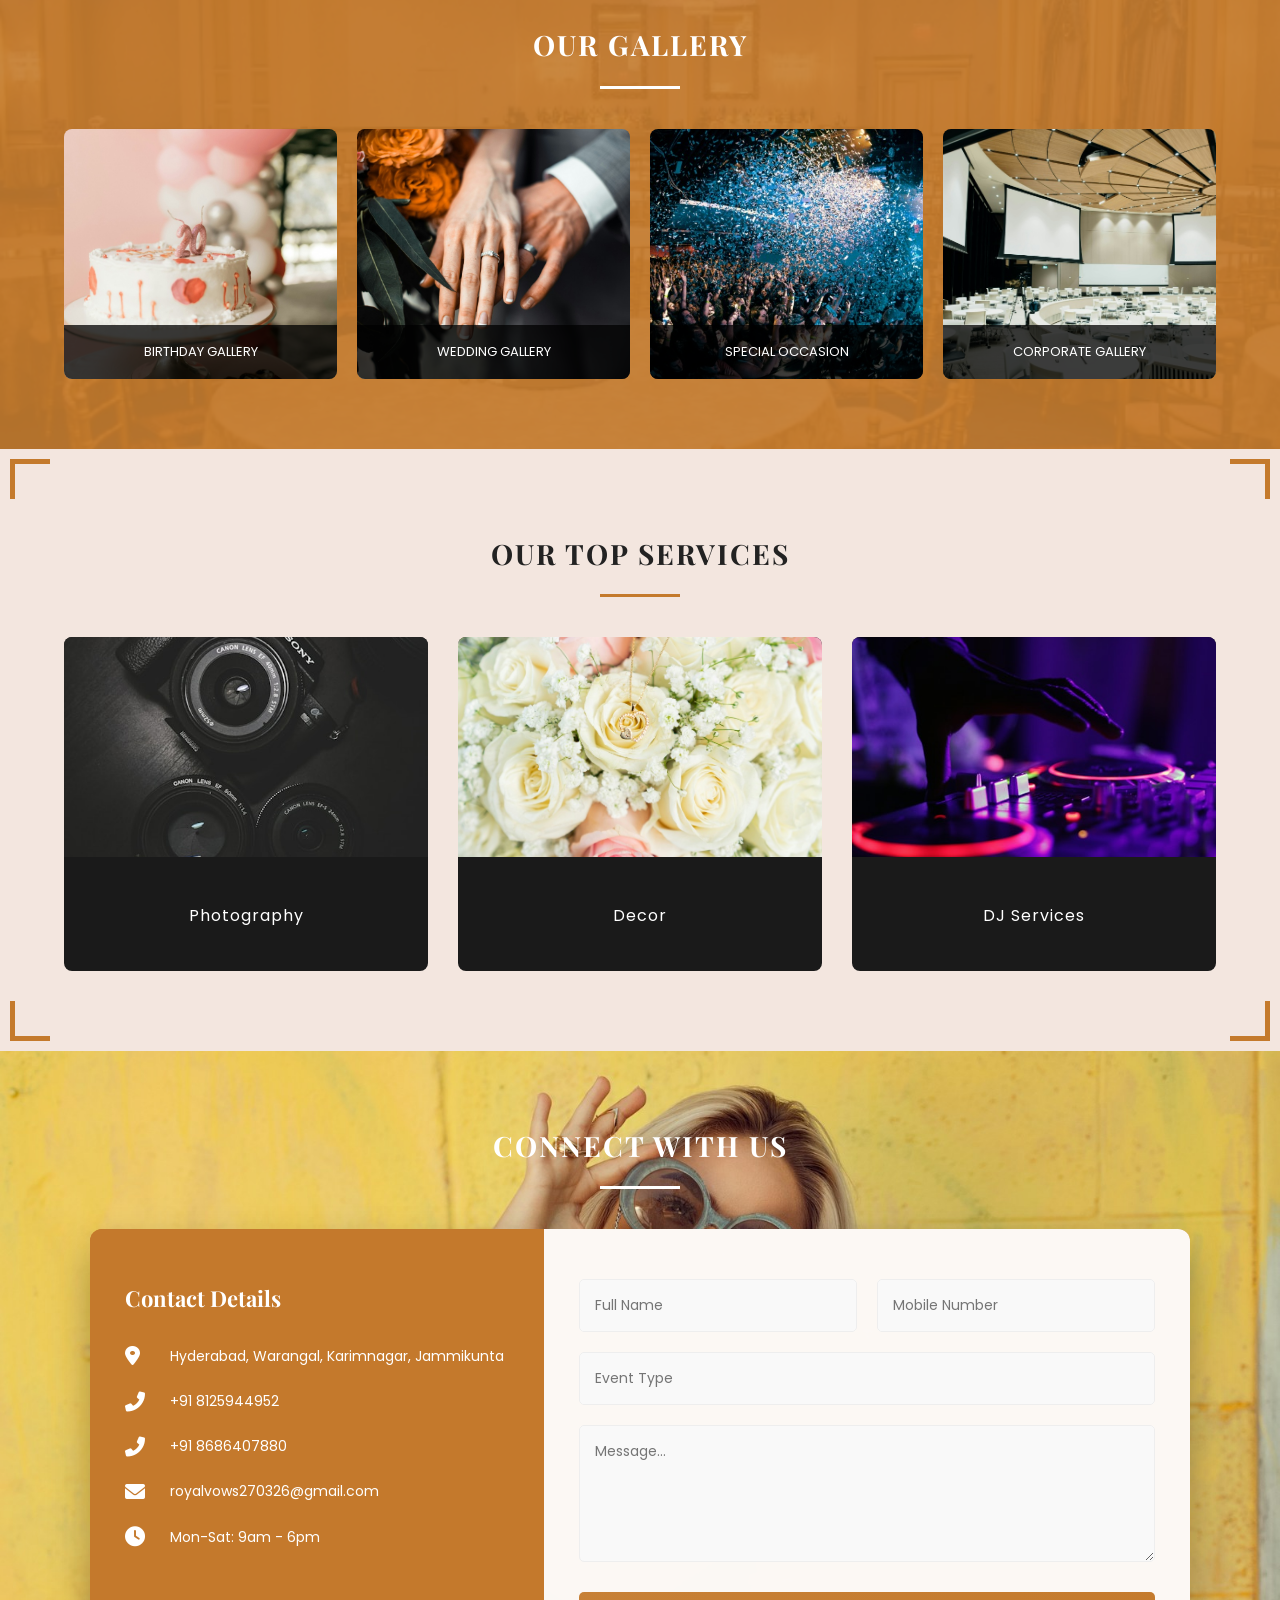
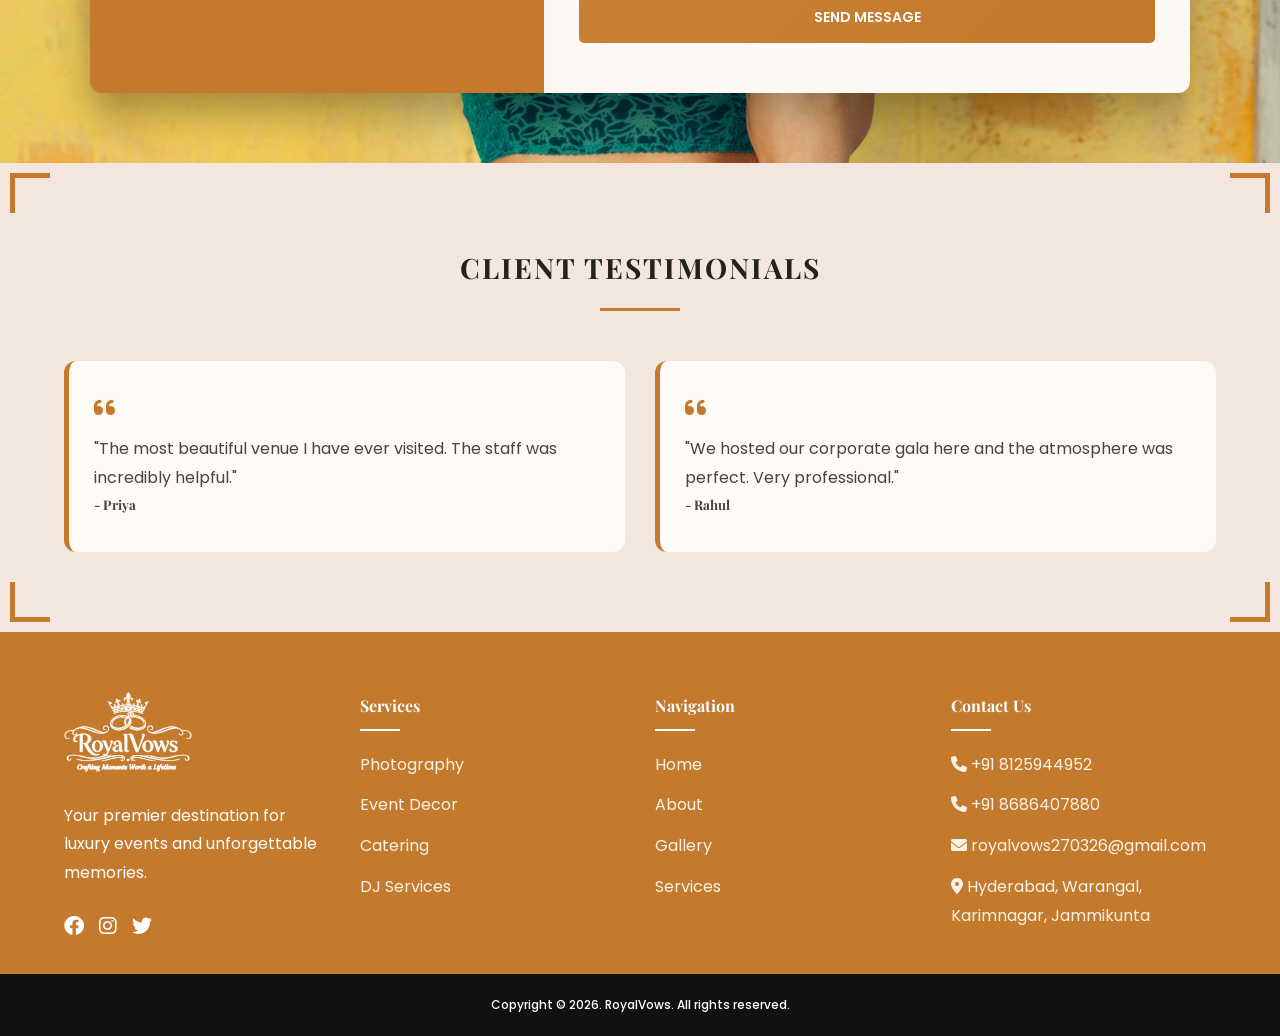
==== commit f87a9c0e: "Added/updated folder" ====
--- a/index.html
+++ b/index.html
@@ -111,20 +111,33 @@
                 <h3>Contact Details</h3>
                 <div class="info-detail"><i class="fas fa-map-marker-alt"></i> Hyderabad, Warangal, Karimnagar, Jammikunta</div>
                 <div class="info-detail"><i class="fas fa-phone-alt"></i> +91 8125944952</div>
+                <div class="info-detail"><i class="fas fa-phone-alt"></i> +91 8686407880</div>
                 <div class="info-detail"><i class="fas fa-envelope"></i> royalvows270326@gmail.com </div>
                 <div class="info-detail"><i class="fas fa-clock"></i> Mon-Sat: 9am - 6pm</div>
             </div>
             <div class="contact-form-side">
-                <form id="contact-form" onsubmit="handleForm(event)">
-                    <div class="form-row">
-                        <div class="form-group"><input type="text" placeholder="Full Name" required></div>
-                        <div class="form-group"><input type="tel" placeholder="Mobile Number" required></div>
+                <form id="contact-form" action="https://formspree.io/f/mnjowdqd" method="POST">                <div class="form-row">
+                    <div class="form-group">
+                        <input type="text" name="name" placeholder="Full Name" required>
                     </div>
-                    <div class="form-group" style="margin-bottom:20px;"><input type="text" placeholder="Event Type"></div>
-                    <div class="form-group" style="margin-bottom:20px;"><textarea rows="5" placeholder="Message..." required></textarea></div>
+                    <div class="form-group">
+                        <input type="tel" name="phone" placeholder="Mobile Number" required>
+                    </div>
+                </div>
+
+                    <div class="form-group" style="margin-bottom:20px;">
+                        <input type="text" name="event" placeholder="Event Type">
+                    </div>
+
+                    <div class="form-group" style="margin-bottom:20px;">
+                        <textarea name="message" rows="5" placeholder="Message..." required></textarea>
+                    </div>
+
                     <button type="submit" class="submit-btn">Send Message</button>
                 </form>
-                <div id="success-msg" style="display:none; color:green; padding:20px; font-weight:600;">Message Sent! We will call you soon.</div>
+                <div id="success-msg" style="display:none; color:green; padding:20px; font-weight:600;">
+                    Message Sent! We will call you soon.
+                </div>
             </div>
         </div>
     </div>
@@ -144,18 +157,14 @@
         <div class="testimonial-card">
             <i class="fas fa-quote-left"></i>
             <p>"The most beautiful venue I have ever visited. The staff was incredibly helpful."</p>
-            <h5 style="font-family:'Playfair Display';">- Sarah & John</h5>
+            <h5 style="font-family:'Playfair Display';">- Priya</h5>
         </div>
         <div class="testimonial-card">
             <i class="fas fa-quote-left"></i>
             <p>"We hosted our corporate gala here and the atmosphere was perfect. Very professional."</p>
-            <h5 style="font-family:'Playfair Display';">- Robert Miller</h5>
+            <h5 style="font-family:'Playfair Display';">- Rahul </h5>
         </div>
-        <div class="testimonial-card">
-            <i class="fas fa-quote-left"></i>
-            <p>"Unforgettable! They made our special day so smooth and elegant. Best catering ever."</p>
-            <h5 style="font-family:'Playfair Display';">- Emily Watson</h5>
-        </div>
+
     </div>
 </section>
 <script src="js/script.js"></script>
--- a/css/style.css
+++ b/css/style.css
@@ -370,7 +370,7 @@
     padding: 80px 5%;
 }
 
-        .testimonial-grid { display: grid; grid-template-columns: repeat(3, 1fr); gap: 30px; margin-top: 50px; }
+        .testimonial-grid { display: grid; grid-template-columns: repeat(2, 1fr); gap: 30px; margin-top: 50px; }
         .testimonial-card {
             background: var(--bg-light); padding: 35px 25px; border-radius: 12px;
             text-align: left; border-left: 5px solid var(--primary-gold); transition: var(--transition);
